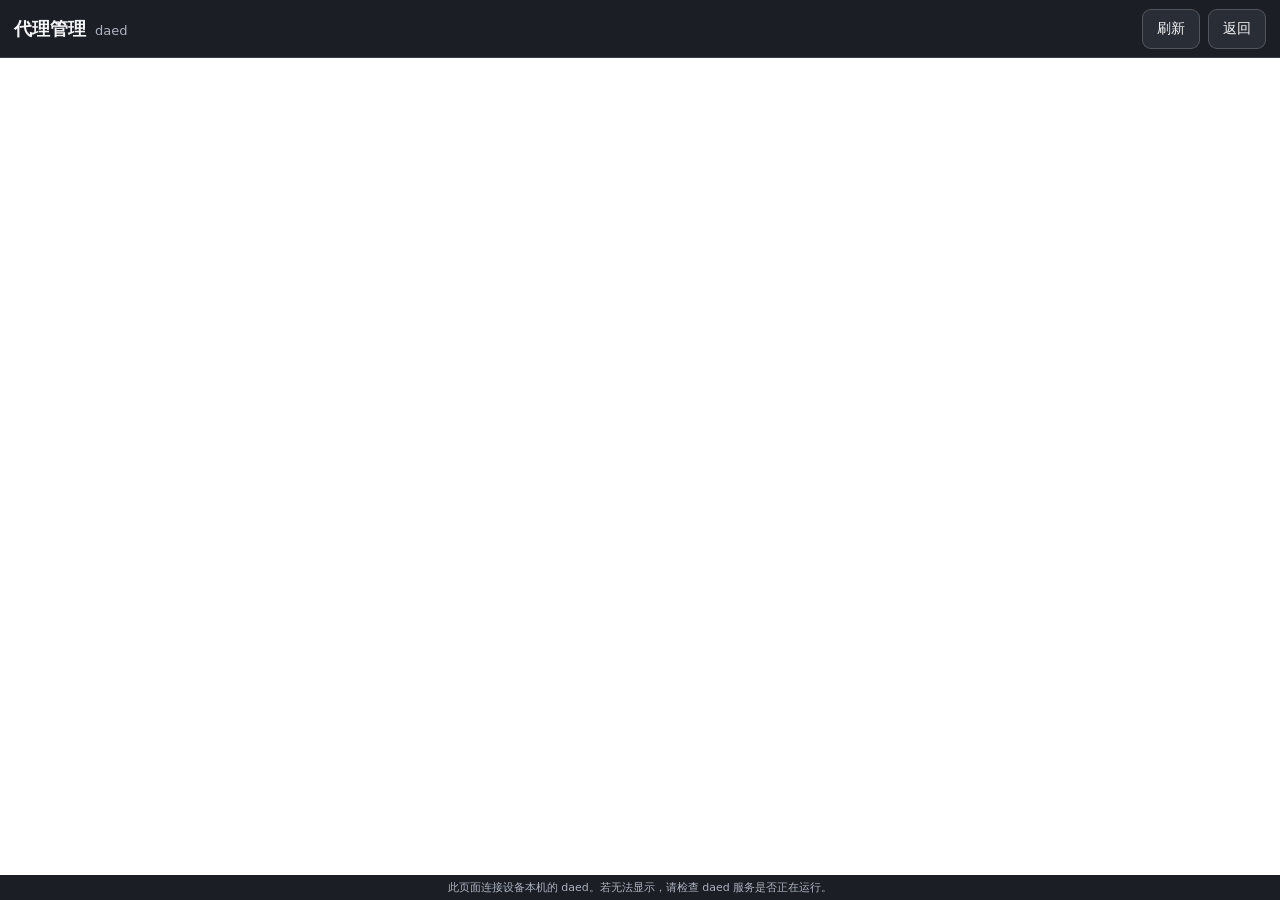
==== openwrt/infoscreen-plugins/daed/index.html @ 24d39c0e "feat: add daed info-screen launcher" ====
<!doctype html>
<html lang="zh-CN">
<head>
  <meta charset="utf-8">
  <meta name="viewport" content="width=device-width,initial-scale=1,maximum-scale=1,user-scalable=no">
  <meta name="color-scheme" content="light dark">
  <title>代理管理</title>
  <link rel="stylesheet" href="daed.css">
  <script src="/sdk/e5.js"></script>
  <script defer src="daed.js"></script>
</head>
<body>
  <header class="toolbar">
    <div class="heading">
      <strong>代理管理</strong>
      <span>daed</span>
    </div>
    <div class="actions">
      <button id="refresh" type="button" aria-label="刷新管理界面">刷新</button>
      <button id="exit" type="button">返回</button>
    </div>
  </header>
  <main>
    <iframe id="console" title="daed 管理界面" referrerpolicy="no-referrer"></iframe>
    <p class="hint">此页面连接设备本机的 daed。若无法显示，请检查 daed 服务是否正在运行。</p>
  </main>
</body>
</html>
---- openwrt/infoscreen-plugins/daed/daed.css ----
:root {
  color-scheme: light dark;
  font-family: system-ui, "Noto Sans CJK SC", sans-serif;
  background: #111318;
  color: #f4f5f7;
}

* { box-sizing: border-box; }

html, body { width: 100%; height: 100%; margin: 0; overflow: hidden; }

body { display: flex; flex-direction: column; }

.toolbar {
  min-height: 58px;
  display: flex;
  align-items: center;
  justify-content: space-between;
  gap: 12px;
  padding: 8px 14px;
  border-bottom: 1px solid #ffffff24;
  background: #1b1e25;
}

.heading { display: flex; align-items: baseline; gap: 9px; min-width: 0; }
.heading strong { font-size: 18px; }
.heading span { color: #aeb3bf; font-size: 13px; }
.actions { display: flex; gap: 8px; }

button {
  min-width: 58px;
  min-height: 40px;
  padding: 6px 12px;
  border: 1px solid #ffffff30;
  border-radius: 9px;
  background: #292d36;
  color: inherit;
  font: inherit;
  font-size: 14px;
}

button:active { background: #3a4050; }

main { display: flex; flex: 1; flex-direction: column; min-height: 0; }

#console { flex: 1; width: 100%; min-height: 0; border: 0; background: #fff; }

.hint {
  flex: none;
  margin: 0;
  padding: 5px 10px calc(5px + env(safe-area-inset-bottom));
  color: #aeb3bf;
  background: #1b1e25;
  text-align: center;
  font-size: 11px;
}

@media (max-height: 360px) {
  .toolbar { min-height: 46px; padding-block: 3px; }
  .heading strong { font-size: 16px; }
  button { min-height: 36px; }
  .hint { display: none; }
}
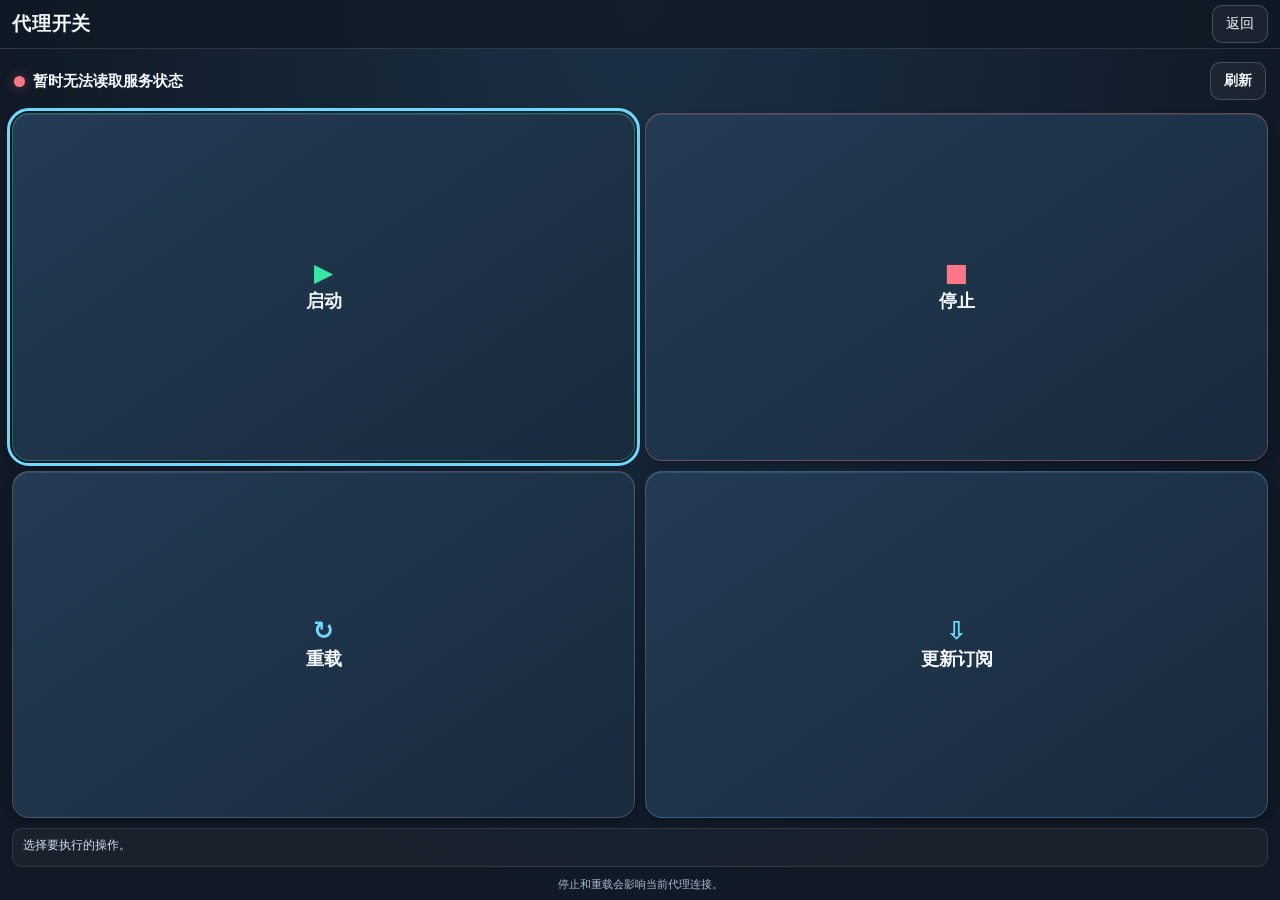
==== commit 3633728a: "feat: add E5 screen controls and update Rust daed" ====
--- a/openwrt/infoscreen-plugins/daed/index.html
+++ b/openwrt/infoscreen-plugins/daed/index.html
@@ -3,26 +3,31 @@
 <head>
   <meta charset="utf-8">
   <meta name="viewport" content="width=device-width,initial-scale=1,maximum-scale=1,user-scalable=no">
-  <meta name="color-scheme" content="light dark">
-  <title>代理管理</title>
+  <meta name="color-scheme" content="dark">
+  <title>代理开关</title>
   <link rel="stylesheet" href="daed.css">
   <script src="/sdk/e5.js"></script>
   <script defer src="daed.js"></script>
 </head>
 <body>
-  <header class="toolbar">
-    <div class="heading">
-      <strong>代理管理</strong>
-      <span>daed</span>
-    </div>
-    <div class="actions">
-      <button id="refresh" type="button" aria-label="刷新管理界面">刷新</button>
-      <button id="exit" type="button">返回</button>
-    </div>
+  <header>
+    <div class="title">代理开关</div>
+    <button class="back" id="exit" type="button">返回</button>
   </header>
   <main>
-    <iframe id="console" title="daed 管理界面" referrerpolicy="no-referrer"></iframe>
-    <p class="hint">此页面连接设备本机的 daed。若无法显示，请检查 daed 服务是否正在运行。</p>
+    <section class="status" aria-live="polite">
+      <span class="dot" id="status-dot"></span>
+      <span id="status-text">正在读取状态…</span>
+      <button class="refresh" id="refresh" type="button" aria-label="刷新状态">刷新</button>
+    </section>
+    <section class="controls" aria-label="代理控制">
+      <button class="control start" data-action="start" type="button"><span class="symbol">▶</span><span>启动</span></button>
+      <button class="control stop" data-action="stop" type="button"><span class="symbol">■</span><span>停止</span></button>
+      <button class="control reload" data-action="reload" type="button"><span class="symbol">↻</span><span>重载</span></button>
+      <button class="control subscriptions" data-action="subscriptions" type="button"><span class="symbol">⇩</span><span>更新订阅</span></button>
+    </section>
+    <p id="message" class="message" aria-live="assertive">选择要执行的操作。</p>
+    <p class="hint">停止和重载会影响当前代理连接。</p>
   </main>
 </body>
 </html>
--- a/openwrt/infoscreen-plugins/daed/daed.css
+++ b/openwrt/infoscreen-plugins/daed/daed.css
@@ -1,63 +1,125 @@
 :root {
-  color-scheme: light dark;
+  color-scheme: dark;
   font-family: system-ui, "Noto Sans CJK SC", sans-serif;
-  background: #111318;
-  color: #f4f5f7;
+  background: #101925;
+  color: #f4f8ff;
 }
 
 * { box-sizing: border-box; }
 
 html, body { width: 100%; height: 100%; margin: 0; overflow: hidden; }
 
-body { display: flex; flex-direction: column; }
+body { display: flex; flex-direction: column; background: radial-gradient(ellipse at top, #1b3045, #101925 72%); }
 
-.toolbar {
-  min-height: 58px;
+header {
+  flex: none;
+  min-height: 48px;
   display: flex;
   align-items: center;
   justify-content: space-between;
-  gap: 12px;
-  padding: 8px 14px;
-  border-bottom: 1px solid #ffffff24;
-  background: #1b1e25;
+  gap: 8px;
+  padding: 5px 12px;
+  border-bottom: 1px solid #ffffff20;
+  background: #101925cc;
 }
 
-.heading { display: flex; align-items: baseline; gap: 9px; min-width: 0; }
-.heading strong { font-size: 18px; }
-.heading span { color: #aeb3bf; font-size: 13px; }
-.actions { display: flex; gap: 8px; }
+.title { font-size: 19px; font-weight: 750; letter-spacing: .04em; }
 
 button {
-  min-width: 58px;
-  min-height: 40px;
-  padding: 6px 12px;
-  border: 1px solid #ffffff30;
-  border-radius: 9px;
-  background: #292d36;
   color: inherit;
   font: inherit;
+  cursor: pointer;
+  touch-action: manipulation;
+}
+
+.back, .refresh {
+  min-width: 56px;
+  min-height: 38px;
+  padding: 4px 9px;
+  border: 1px solid #ffffff30;
+  border-radius: 10px;
+  background: #ffffff0c;
   font-size: 14px;
 }
 
-button:active { background: #3a4050; }
+main { display: flex; flex: 1; flex-direction: column; min-height: 0; padding: 10px 12px 8px; gap: 10px; }
 
-main { display: flex; flex: 1; flex-direction: column; min-height: 0; }
-
-#console { flex: 1; width: 100%; min-height: 0; border: 0; background: #fff; }
-
-.hint {
+.status {
   flex: none;
-  margin: 0;
-  padding: 5px 10px calc(5px + env(safe-area-inset-bottom));
-  color: #aeb3bf;
-  background: #1b1e25;
-  text-align: center;
-  font-size: 11px;
+  min-height: 44px;
+  display: flex;
+  align-items: center;
+  gap: 8px;
+  padding: 3px 2px;
+  font-size: 15px;
+  font-weight: 650;
 }
 
-@media (max-height: 360px) {
-  .toolbar { min-height: 46px; padding-block: 3px; }
-  .heading strong { font-size: 16px; }
-  button { min-height: 36px; }
-  .hint { display: none; }
+.dot { width: 11px; height: 11px; flex: none; border-radius: 50%; background: #8794a5; box-shadow: 0 0 10px #8794a566; }
+.dot.on { background: #39e7a4; box-shadow: 0 0 12px #39e7a488; }
+.dot.off { background: #ff7786; box-shadow: 0 0 12px #ff778666; }
+.refresh { margin-left: auto; }
+
+.controls {
+  flex: 1;
+  min-height: 0;
+  display: grid;
+  grid-template-columns: repeat(2, minmax(0, 1fr));
+  grid-template-rows: repeat(2, minmax(74px, 1fr));
+  gap: 10px;
 }
+
+.control {
+  min-width: 0;
+  display: flex;
+  flex-direction: column;
+  justify-content: center;
+  align-items: center;
+  gap: 4px;
+  padding: 7px 4px;
+  border: 1px solid #ffffff2b;
+  border-radius: 17px;
+  background: linear-gradient(145deg, #243b54, #192a3c);
+  box-shadow: 0 4px 10px #0004, inset 0 1px #ffffff18;
+  font-size: 18px;
+  font-weight: 750;
+}
+
+.control:active { transform: translateY(1px); filter: brightness(1.2); }
+.control:focus-visible, .back:focus-visible, .refresh:focus-visible { outline: 3px solid #70d8ff; outline-offset: 2px; }
+.control:disabled { opacity: .55; cursor: default; }
+.start { border-color: #39e7a455; }
+.stop { border-color: #ff778655; }
+.subscriptions { border-color: #4db7ff55; }
+.symbol { font-size: 25px; line-height: 1; color: #70d8ff; }
+.start .symbol { color: #39e7a4; }
+.stop .symbol { color: #ff7786; }
+
+.message {
+  flex: none;
+  min-height: 39px;
+  max-height: 58px;
+  overflow: hidden;
+  margin: 0;
+  padding: 8px 10px;
+  border: 1px solid #ffffff1b;
+  border-radius: 10px;
+  background: #ffffff09;
+  color: #d5e1ed;
+  font-size: 12px;
+  line-height: 1.45;
+}
+
+.message.error { border-color: #ff778655; color: #ffb4ba; }
+.message.success { border-color: #39e7a455; color: #96f4cb; }
+.hint { flex: none; margin: 0; color: #a8bbce; text-align: center; font-size: 11px; }
+
+@media (max-height: 390px) {
+  header { min-height: 42px; }
+  main { padding-top: 5px; gap: 5px; }
+  .status { min-height: 36px; }
+  .controls { grid-template-rows: repeat(2, minmax(58px, 1fr)); gap: 6px; }
+  .control { border-radius: 13px; font-size: 16px; }
+  .symbol { font-size: 20px; }
+  .message { min-height: 32px; padding-block: 5px; }
+}
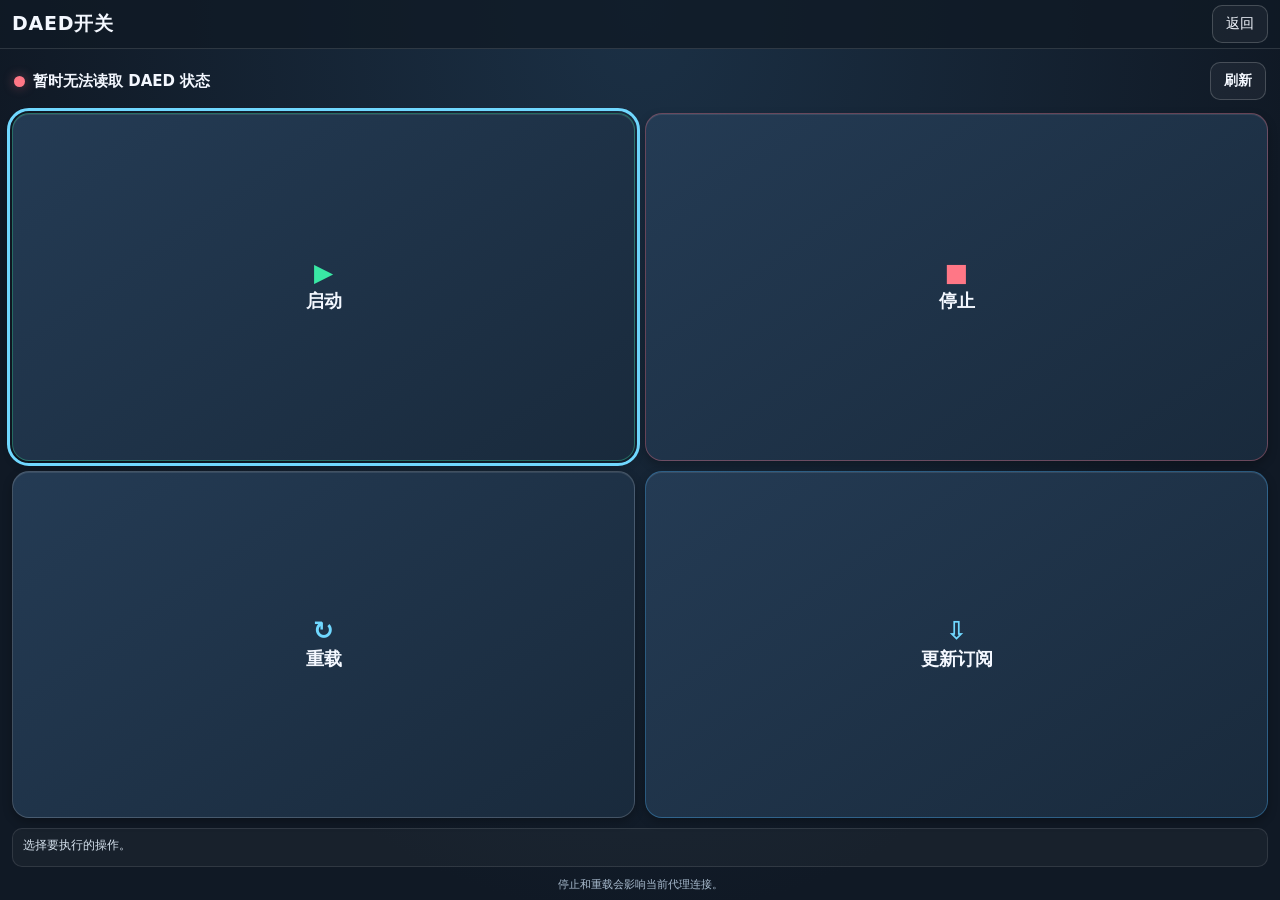
==== commit 4cc28875: "feat(e5): add QR login to DAED screen controls" ====
--- a/openwrt/infoscreen-plugins/daed/index.html
+++ b/openwrt/infoscreen-plugins/daed/index.html
@@ -4,30 +4,35 @@
   <meta charset="utf-8">
   <meta name="viewport" content="width=device-width,initial-scale=1,maximum-scale=1,user-scalable=no">
   <meta name="color-scheme" content="dark">
-  <title>代理开关</title>
+  <title>DAED开关</title>
   <link rel="stylesheet" href="daed.css">
   <script src="/sdk/e5.js"></script>
   <script defer src="daed.js"></script>
 </head>
 <body>
-  <header>
-    <div class="title">代理开关</div>
-    <button class="back" id="exit" type="button">返回</button>
-  </header>
+  <header><div class="title">DAED开关</div><button class="back" id="exit" type="button">返回</button></header>
   <main>
-    <section class="status" aria-live="polite">
-      <span class="dot" id="status-dot"></span>
-      <span id="status-text">正在读取状态…</span>
-      <button class="refresh" id="refresh" type="button" aria-label="刷新状态">刷新</button>
+    <section id="controls-view">
+      <section class="status" aria-live="polite"><span class="dot" id="status-dot"></span><span id="status-text">正在读取状态…</span><button class="refresh" id="refresh" type="button">刷新</button></section>
+      <section class="controls" aria-label="DAED控制">
+        <button class="control start" data-action="start" type="button"><span class="symbol">▶</span><span>启动</span></button>
+        <button class="control stop" data-action="stop" type="button"><span class="symbol">■</span><span>停止</span></button>
+        <button class="control reload" data-action="reload" type="button"><span class="symbol">↻</span><span>重载</span></button>
+        <button class="control subscriptions" data-action="subscriptions" type="button"><span class="symbol">⇩</span><span>更新订阅</span></button>
+      </section>
+      <p id="message" class="message" aria-live="assertive">选择要执行的操作。</p>
+      <p class="hint">停止和重载会影响当前代理连接。</p>
     </section>
-    <section class="controls" aria-label="代理控制">
-      <button class="control start" data-action="start" type="button"><span class="symbol">▶</span><span>启动</span></button>
-      <button class="control stop" data-action="stop" type="button"><span class="symbol">■</span><span>停止</span></button>
-      <button class="control reload" data-action="reload" type="button"><span class="symbol">↻</span><span>重载</span></button>
-      <button class="control subscriptions" data-action="subscriptions" type="button"><span class="symbol">⇩</span><span>更新订阅</span></button>
+    <section id="subscriptions-view" class="sub-view" hidden aria-label="选择订阅">
+      <div class="view-heading"><strong>选择要更新的订阅</strong><button class="small-button" id="logout" type="button">退出登录</button></div>
+      <div id="pairing" class="pairing" hidden>
+        <p>手机连接 E5 Wi-Fi 后扫码登录 daed</p><div id="qr-code" class="qr-code" aria-label="登录二维码"></div>
+        <p id="pair-message" class="message">二维码有效期 5 分钟</p><button class="small-button" id="new-qr" type="button">刷新二维码</button>
+      </div>
+      <div id="subscription-list" class="subscription-list" data-nav-grid></div>
+      <p id="subscription-message" class="message" aria-live="assertive">选择一个订阅开始更新。</p>
+      <button class="small-button" data-close-view type="button">返回</button>
     </section>
-    <p id="message" class="message" aria-live="assertive">选择要执行的操作。</p>
-    <p class="hint">停止和重载会影响当前代理连接。</p>
   </main>
 </body>
 </html>
--- a/openwrt/infoscreen-plugins/daed/daed.css
+++ b/openwrt/infoscreen-plugins/daed/daed.css
@@ -43,6 +43,25 @@
 }
 
 main { display: flex; flex: 1; flex-direction: column; min-height: 0; padding: 10px 12px 8px; gap: 10px; }
+
+[hidden] { display: none !important; }
+
+#controls-view { display: flex; flex: 1; flex-direction: column; min-height: 0; gap: 10px; }
+
+.sub-view { display: flex; flex: 1; flex-direction: column; min-height: 0; gap: 7px; overflow: hidden; }
+.view-heading { display: flex; flex: none; align-items: center; justify-content: space-between; gap: 8px; font-size: 17px; }
+.small-button { min-height: 34px; padding: 4px 8px; border: 1px solid #ffffff30; border-radius: 8px; background: #ffffff0c; color: inherit; font-size: 13px; font-weight: 650; }
+.small-button.primary { border-color: #39e7a488; background: #39e7a422; color: #96f4cb; }
+.small-button:focus-visible, .subscription-item:focus-visible { outline: 2px solid #70d8ff; outline-offset: 1px; }
+.pairing { display: flex; flex: 1; min-height: 0; flex-direction: column; align-items: center; justify-content: center; gap: 5px; }
+.pairing p { flex: none; margin: 0; text-align: center; font-size: 12px; }
+.qr-code { display: grid; place-items: center; width: min(42vw, 180px); height: min(42vw, 180px); padding: 6px; border-radius: 8px; background: white; }
+.qr-code svg { display: block; width: 100%; height: 100%; }
+.pairing .message { width: 100%; min-height: 30px; max-height: 42px; padding: 5px 7px; }
+.subscription-list { display: flex; flex: 1; flex-direction: column; gap: 6px; min-height: 0; overflow-y: auto; }
+.subscription-item { display: flex; flex: none; justify-content: space-between; align-items: center; gap: 8px; min-height: 42px; padding: 6px 9px; border: 1px solid #ffffff26; border-radius: 9px; background: #ffffff0c; color: inherit; text-align: left; font-size: 14px; }
+.subscription-item small { color: #b6c8d9; white-space: nowrap; }
+.sub-view .message { max-height: 44px; min-height: 34px; }
 
 .status {
   flex: none;
@@ -122,4 +141,8 @@
   .control { border-radius: 13px; font-size: 16px; }
   .symbol { font-size: 20px; }
   .message { min-height: 32px; padding-block: 5px; }
+  .sub-view { gap: 4px; }
+  .small-button { min-height: 29px; padding: 3px 5px; font-size: 11px; }
+  .subscription-item { min-height: 35px; font-size: 12px; }
+  .qr-code { width: min(36vw, 135px); height: min(36vw, 135px); }
 }
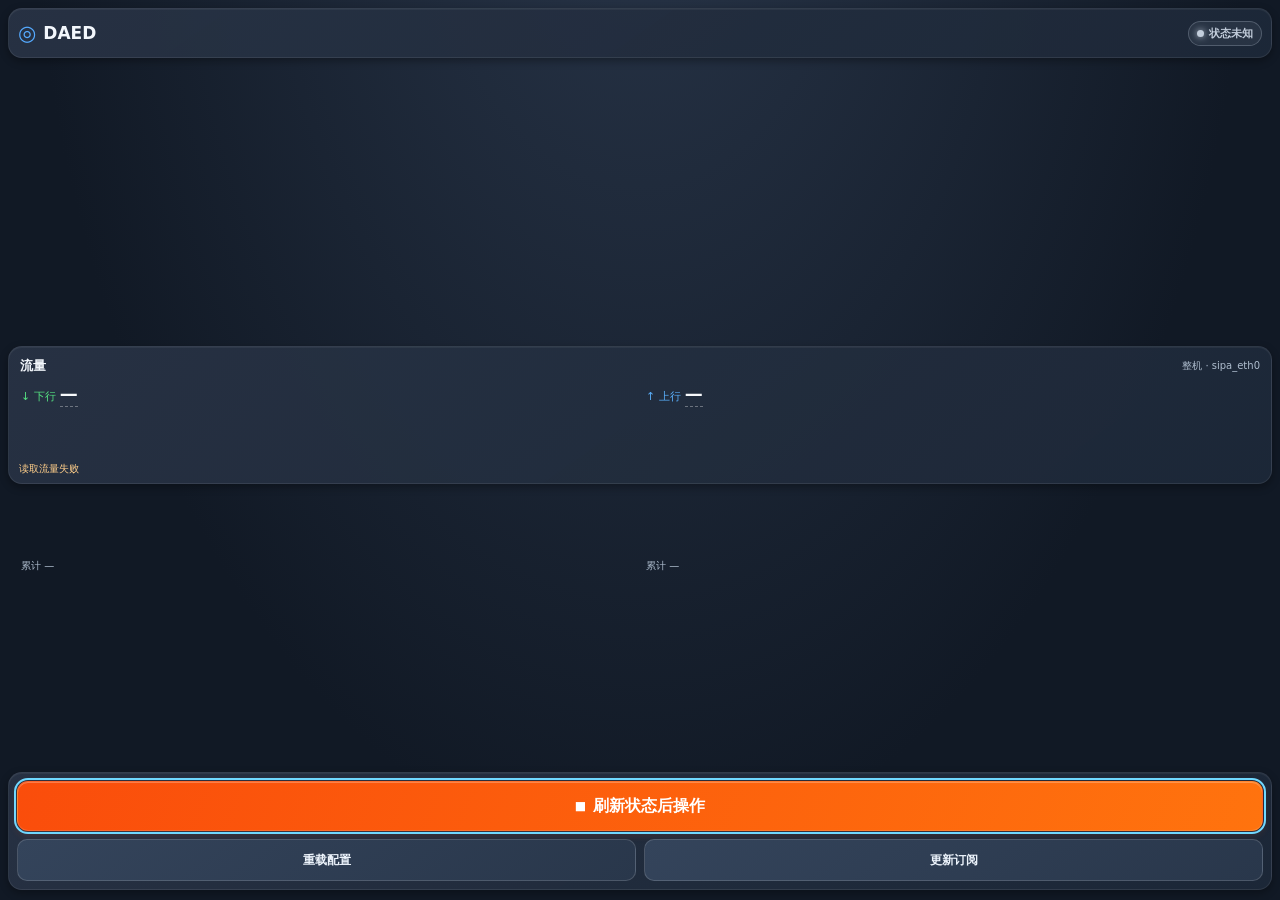
==== commit 695ea2a9: "feat: polish E5 DAED screen traffic controls" ====
--- a/openwrt/infoscreen-plugins/daed/index.html
+++ b/openwrt/infoscreen-plugins/daed/index.html
@@ -4,29 +4,47 @@
   <meta charset="utf-8">
   <meta name="viewport" content="width=device-width,initial-scale=1,maximum-scale=1,user-scalable=no">
   <meta name="color-scheme" content="dark">
-  <title>DAED开关</title>
+  <title>DAED 代理</title>
   <link rel="stylesheet" href="daed.css">
   <script src="/sdk/e5.js"></script>
   <script defer src="daed.js"></script>
 </head>
 <body>
-  <header><div class="title">DAED开关</div><button class="back" id="exit" type="button">返回</button></header>
   <main>
     <section id="controls-view">
-      <section class="status" aria-live="polite"><span class="dot" id="status-dot"></span><span id="status-text">正在读取状态…</span><button class="refresh" id="refresh" type="button">刷新</button></section>
-      <section class="controls" aria-label="DAED控制">
-        <button class="control start" data-action="start" type="button"><span class="symbol">▶</span><span>启动</span></button>
-        <button class="control stop" data-action="stop" type="button"><span class="symbol">■</span><span>停止</span></button>
-        <button class="control reload" data-action="reload" type="button"><span class="symbol">↻</span><span>重载</span></button>
-        <button class="control subscriptions" data-action="subscriptions" type="button"><span class="symbol">⇩</span><span>更新订阅</span></button>
+      <section class="status-card" aria-live="polite">
+        <div class="service-name"><span class="globe">◎</span><strong>DAED</strong></div>
+        <span class="status-pill"><span class="dot" id="status-dot"></span><span id="status-text">正在读取…</span></span>
       </section>
-      <p id="message" class="message" aria-live="assertive">选择要执行的操作。</p>
-      <p class="hint">停止和重载会影响当前代理连接。</p>
+      <section class="traffic-card" aria-label="实时流量">
+        <div class="traffic-heading"><strong>流量</strong><span id="interface-name">整机 · sipa_eth0</span></div>
+        <div class="traffic-grid">
+          <article class="traffic-metric download">
+            <div class="metric-title"><span>↓ 下行</span><button class="rate-value" id="download-rate" data-rate-toggle type="button" aria-label="点按切换上下行速率单位">—</button></div>
+            <svg class="sparkline" viewBox="0 0 100 24" preserveAspectRatio="none" aria-label="下行速度曲线"><polyline id="download-line" points=""></polyline></svg>
+            <small>累计 <span id="download-total">—</span></small>
+          </article>
+          <article class="traffic-metric upload">
+            <div class="metric-title"><span>↑ 上行</span><button class="rate-value" id="upload-rate" data-rate-toggle type="button" aria-label="点按切换上下行速率单位">—</button></div>
+            <svg class="sparkline" viewBox="0 0 100 24" preserveAspectRatio="none" aria-label="上行速度曲线"><polyline id="upload-line" points=""></polyline></svg>
+            <small>累计 <span id="upload-total">—</span></small>
+          </article>
+        </div>
+        <p id="traffic-note" class="traffic-note" hidden></p>
+      </section>
+      <section class="action-card" aria-label="DAED控制">
+        <button class="primary-action stop" id="toggle-daed" data-action="toggle" type="button"><span class="symbol">■</span><span id="toggle-label">停止代理</span></button>
+        <div class="secondary-actions">
+          <button class="secondary-action" data-action="reload" type="button">重载配置</button>
+          <button class="secondary-action" data-action="subscriptions" type="button">更新订阅</button>
+        </div>
+      </section>
+      <p id="message" class="message" aria-live="assertive" hidden>选择要执行的操作。</p>
     </section>
     <section id="subscriptions-view" class="sub-view" hidden aria-label="选择订阅">
       <div class="view-heading"><strong>选择要更新的订阅</strong><button class="small-button" id="logout" type="button">退出登录</button></div>
       <div id="pairing" class="pairing" hidden>
-        <p>手机连接 E5 Wi-Fi 后扫码登录 daed</p><div id="qr-code" class="qr-code" aria-label="登录二维码"></div>
+        <p>手机连接 E5 Wi-Fi 后扫码登录 DAED</p><div id="qr-code" class="qr-code" aria-label="登录二维码"></div>
         <p id="pair-message" class="message">二维码有效期 5 分钟</p><button class="small-button" id="new-qr" type="button">刷新二维码</button>
       </div>
       <div id="subscription-list" class="subscription-list" data-nav-grid></div>
--- a/openwrt/infoscreen-plugins/daed/daed.css
+++ b/openwrt/infoscreen-plugins/daed/daed.css
@@ -1,148 +1,100 @@
 :root {
   color-scheme: dark;
   font-family: system-ui, "Noto Sans CJK SC", sans-serif;
-  background: #101925;
-  color: #f4f8ff;
+  background: #101722;
+  color: #f3f7fc;
 }
 
 * { box-sizing: border-box; }
+html, body { width: 100%; height: 100%; margin: 0; overflow: hidden; }
+body { display: flex; flex-direction: column; background: radial-gradient(ellipse at 50% -25%, #29364a, #111925 68%); }
+button { color: inherit; font: inherit; cursor: pointer; touch-action: manipulation; }
+[hidden] { display: none !important; }
 
-html, body { width: 100%; height: 100%; margin: 0; overflow: hidden; }
+main { display: flex; flex: 1; flex-direction: column; min-height: 0; padding: 8px 8px 10px; }
+#controls-view { display: flex; flex: 1; flex-direction: column; justify-content: space-between; min-height: 0; gap: 9px; }
+.status-card, .traffic-card, .action-card {
+  flex: none;
+  border: 1px solid #ffffff14;
+  border-radius: 14px;
+  background: linear-gradient(145deg, #283345eF, #1d2838f2);
+  box-shadow: 0 3px 8px #0005, inset 0 1px #ffffff0c;
+}
+.status-card { min-height: 50px; display: flex; align-items: center; justify-content: space-between; padding: 6px 9px; }
+.service-name { display: flex; align-items: center; gap: 7px; font-size: 17px; }
+.globe { color: #55aaff; font-size: 21px; line-height: 1; }
+.status-pill { display: inline-flex; align-items: center; gap: 5px; margin-left: 3px; padding: 4px 8px; border: 1px solid #20da8755; border-radius: 20px; background: #0a9b5225; color: #63e9a2; font-size: 11px; font-weight: 700; white-space: nowrap; }
+.status-pill.off { border-color: #ff7a7255; background: #f0473b20; color: #ff9991; }
+.status-pill.unknown { border-color: #c3cedc44; background: #c3cedc12; color: #c3cedc; }
+.dot { width: 7px; height: 7px; border-radius: 50%; background: currentColor; box-shadow: 0 0 7px currentColor; }
 
-body { display: flex; flex-direction: column; background: radial-gradient(ellipse at top, #1b3045, #101925 72%); }
+.traffic-card { flex: 0 1 138px; max-height: 138px; min-height: 0; display: flex; flex-direction: column; padding: 10px 10px 8px; }
+.traffic-heading { display: flex; flex: none; align-items: center; justify-content: space-between; margin: 0 1px 8px; font-size: 13px; }
+.traffic-heading span { color: #aebdce; font-size: 10px; }
+.traffic-grid { display: grid; flex: 1; min-height: 0; grid-template-columns: 1fr 1fr; gap: 8px; }
+.traffic-metric { display: flex; min-width: 0; flex-direction: column; justify-content: space-between; padding: 1px 2px; }
+.metric-title { display: flex; align-items: baseline; gap: 4px; white-space: nowrap; font-size: 11px; color: #b8c5d4; }
+.rate-value { appearance: none; padding: 0 0 1px; border: 0; border-bottom: 1px dashed #ffffff55; background: transparent; color: #f7f9fc; font: inherit; font-size: 18px; font-weight: 800; line-height: 1.15; white-space: nowrap; touch-action: manipulation; }
+.rate-value:active { color: #70d8ff; border-bottom-color: currentColor; }
+.rate-value:focus-visible { outline: 1px solid #70d8ff; outline-offset: 2px; border-radius: 2px; }
+.download .metric-title span { color: #55e181; }
+.upload .metric-title span { color: #59aef9; }
+.sparkline { display: block; flex: 1; min-height: 32px; width: 100%; height: auto; margin: 3px 0 2px; overflow: visible; }
+.sparkline polyline { fill: none; stroke: #55e181; stroke-width: 2; vector-effect: non-scaling-stroke; stroke-linecap: round; stroke-linejoin: round; }
+.upload .sparkline polyline { stroke: #59aef9; }
+.traffic-metric small { display: block; flex: none; overflow: hidden; color: #aebdce; font-size: 10px; text-overflow: ellipsis; white-space: nowrap; }
+.traffic-note { margin: 5px 0 0; color: #ffce8a; font-size: 10px; line-height: 1.3; }
 
-header {
-  flex: none;
-  min-height: 48px;
+.action-card { flex: none; padding: 8px; }
+.primary-action {
+  width: 100%;
+  min-height: 50px;
   display: flex;
   align-items: center;
-  justify-content: space-between;
-  gap: 8px;
-  padding: 5px 12px;
-  border-bottom: 1px solid #ffffff20;
-  background: #101925cc;
+  justify-content: center;
+  gap: 7px;
+  border: 1px solid #ffffff20;
+  border-radius: 11px;
+  background: linear-gradient(110deg, #fa4d0b, #ff730e);
+  box-shadow: 0 3px 8px #d94b1838, inset 0 1px #ffffff40;
+  color: white;
+  font-size: 16px;
+  font-weight: 800;
 }
-
-.title { font-size: 19px; font-weight: 750; letter-spacing: .04em; }
-
-button {
-  color: inherit;
-  font: inherit;
-  cursor: pointer;
-  touch-action: manipulation;
-}
-
-.back, .refresh {
-  min-width: 56px;
-  min-height: 38px;
-  padding: 4px 9px;
-  border: 1px solid #ffffff30;
-  border-radius: 10px;
-  background: #ffffff0c;
-  font-size: 14px;
-}
-
-main { display: flex; flex: 1; flex-direction: column; min-height: 0; padding: 10px 12px 8px; gap: 10px; }
-
-[hidden] { display: none !important; }
-
-#controls-view { display: flex; flex: 1; flex-direction: column; min-height: 0; gap: 10px; }
+.primary-action.start { background: linear-gradient(110deg, #099b62, #18bb7c); box-shadow: 0 3px 8px #0c9b6238, inset 0 1px #ffffff40; }
+.primary-action:active, .secondary-action:active { filter: brightness(1.16); transform: translateY(1px); }
+.primary-action:disabled, .secondary-action:disabled { opacity: .58; cursor: default; }
+.symbol { font-size: 12px; }
+.secondary-actions { display: grid; grid-template-columns: 1fr 1fr; gap: 8px; margin-top: 8px; }
+.secondary-action { min-width: 0; min-height: 42px; padding: 4px; border: 1px solid #ffffff28; border-radius: 10px; background: linear-gradient(145deg, #34445b, #29374b); color: #edf4fc; font-size: 12px; font-weight: 700; }
+.message { flex: none; margin: 0; padding: 4px 7px; border: 1px solid #ffffff18; border-radius: 8px; background: #ffffff0b; color: #d5e1ed; font-size: 10px; line-height: 1.3; }
+.message.error { border-color: #ff778655; color: #ffb4ba; }
+.message.success { border-color: #39e7a455; color: #96f4cb; }
 
 .sub-view { display: flex; flex: 1; flex-direction: column; min-height: 0; gap: 7px; overflow: hidden; }
-.view-heading { display: flex; flex: none; align-items: center; justify-content: space-between; gap: 8px; font-size: 17px; }
-.small-button { min-height: 34px; padding: 4px 8px; border: 1px solid #ffffff30; border-radius: 8px; background: #ffffff0c; color: inherit; font-size: 13px; font-weight: 650; }
+.view-heading { display: flex; flex: none; align-items: center; justify-content: space-between; gap: 8px; font-size: 15px; }
+.small-button { min-height: 32px; padding: 4px 8px; border: 1px solid #ffffff30; border-radius: 8px; background: #ffffff0c; color: inherit; font-size: 12px; font-weight: 650; }
 .small-button.primary { border-color: #39e7a488; background: #39e7a422; color: #96f4cb; }
 .small-button:focus-visible, .subscription-item:focus-visible { outline: 2px solid #70d8ff; outline-offset: 1px; }
 .pairing { display: flex; flex: 1; min-height: 0; flex-direction: column; align-items: center; justify-content: center; gap: 5px; }
-.pairing p { flex: none; margin: 0; text-align: center; font-size: 12px; }
-.qr-code { display: grid; place-items: center; width: min(42vw, 180px); height: min(42vw, 180px); padding: 6px; border-radius: 8px; background: white; }
+.pairing p { flex: none; margin: 0; text-align: center; font-size: 11px; }
+.qr-code { display: grid; place-items: center; width: min(39vw, 165px); height: min(39vw, 165px); padding: 5px; border-radius: 8px; background: white; }
 .qr-code svg { display: block; width: 100%; height: 100%; }
-.pairing .message { width: 100%; min-height: 30px; max-height: 42px; padding: 5px 7px; }
+.pairing .message { width: 100%; min-height: 28px; max-height: 40px; padding: 4px 6px; }
 .subscription-list { display: flex; flex: 1; flex-direction: column; gap: 6px; min-height: 0; overflow-y: auto; }
-.subscription-item { display: flex; flex: none; justify-content: space-between; align-items: center; gap: 8px; min-height: 42px; padding: 6px 9px; border: 1px solid #ffffff26; border-radius: 9px; background: #ffffff0c; color: inherit; text-align: left; font-size: 14px; }
+.subscription-item { display: flex; flex: none; justify-content: space-between; align-items: center; gap: 8px; min-height: 38px; padding: 5px 8px; border: 1px solid #ffffff26; border-radius: 9px; background: #ffffff0c; color: inherit; text-align: left; font-size: 12px; }
 .subscription-item small { color: #b6c8d9; white-space: nowrap; }
-.sub-view .message { max-height: 44px; min-height: 34px; }
+.sub-view .message { max-height: 42px; min-height: 30px; }
 
-.status {
-  flex: none;
-  min-height: 44px;
-  display: flex;
-  align-items: center;
-  gap: 8px;
-  padding: 3px 2px;
-  font-size: 15px;
-  font-weight: 650;
+button:focus-visible { outline: 2px solid #70d8ff; outline-offset: 1px; }
+@media (max-height: 300px) {
+  main { padding: 4px 6px; }
+  #controls-view { gap: 5px; }
+  .status-card { min-height: 38px; padding-block: 3px; }
+  .traffic-card { padding: 5px 7px; }
+  .traffic-heading { margin-bottom: 3px; }
+  .sparkline { min-height: 22px; }
+  .action-card { padding: 5px; }
+  .primary-action { min-height: 38px; }
+  .secondary-action { min-height: 32px; }
 }
-
-.dot { width: 11px; height: 11px; flex: none; border-radius: 50%; background: #8794a5; box-shadow: 0 0 10px #8794a566; }
-.dot.on { background: #39e7a4; box-shadow: 0 0 12px #39e7a488; }
-.dot.off { background: #ff7786; box-shadow: 0 0 12px #ff778666; }
-.refresh { margin-left: auto; }
-
-.controls {
-  flex: 1;
-  min-height: 0;
-  display: grid;
-  grid-template-columns: repeat(2, minmax(0, 1fr));
-  grid-template-rows: repeat(2, minmax(74px, 1fr));
-  gap: 10px;
-}
-
-.control {
-  min-width: 0;
-  display: flex;
-  flex-direction: column;
-  justify-content: center;
-  align-items: center;
-  gap: 4px;
-  padding: 7px 4px;
-  border: 1px solid #ffffff2b;
-  border-radius: 17px;
-  background: linear-gradient(145deg, #243b54, #192a3c);
-  box-shadow: 0 4px 10px #0004, inset 0 1px #ffffff18;
-  font-size: 18px;
-  font-weight: 750;
-}
-
-.control:active { transform: translateY(1px); filter: brightness(1.2); }
-.control:focus-visible, .back:focus-visible, .refresh:focus-visible { outline: 3px solid #70d8ff; outline-offset: 2px; }
-.control:disabled { opacity: .55; cursor: default; }
-.start { border-color: #39e7a455; }
-.stop { border-color: #ff778655; }
-.subscriptions { border-color: #4db7ff55; }
-.symbol { font-size: 25px; line-height: 1; color: #70d8ff; }
-.start .symbol { color: #39e7a4; }
-.stop .symbol { color: #ff7786; }
-
-.message {
-  flex: none;
-  min-height: 39px;
-  max-height: 58px;
-  overflow: hidden;
-  margin: 0;
-  padding: 8px 10px;
-  border: 1px solid #ffffff1b;
-  border-radius: 10px;
-  background: #ffffff09;
-  color: #d5e1ed;
-  font-size: 12px;
-  line-height: 1.45;
-}
-
-.message.error { border-color: #ff778655; color: #ffb4ba; }
-.message.success { border-color: #39e7a455; color: #96f4cb; }
-.hint { flex: none; margin: 0; color: #a8bbce; text-align: center; font-size: 11px; }
-
-@media (max-height: 390px) {
-  header { min-height: 42px; }
-  main { padding-top: 5px; gap: 5px; }
-  .status { min-height: 36px; }
-  .controls { grid-template-rows: repeat(2, minmax(58px, 1fr)); gap: 6px; }
-  .control { border-radius: 13px; font-size: 16px; }
-  .symbol { font-size: 20px; }
-  .message { min-height: 32px; padding-block: 5px; }
-  .sub-view { gap: 4px; }
-  .small-button { min-height: 29px; padding: 3px 5px; font-size: 11px; }
-  .subscription-item { min-height: 35px; font-size: 12px; }
-  .qr-code { width: min(36vw, 135px); height: min(36vw, 135px); }
-}
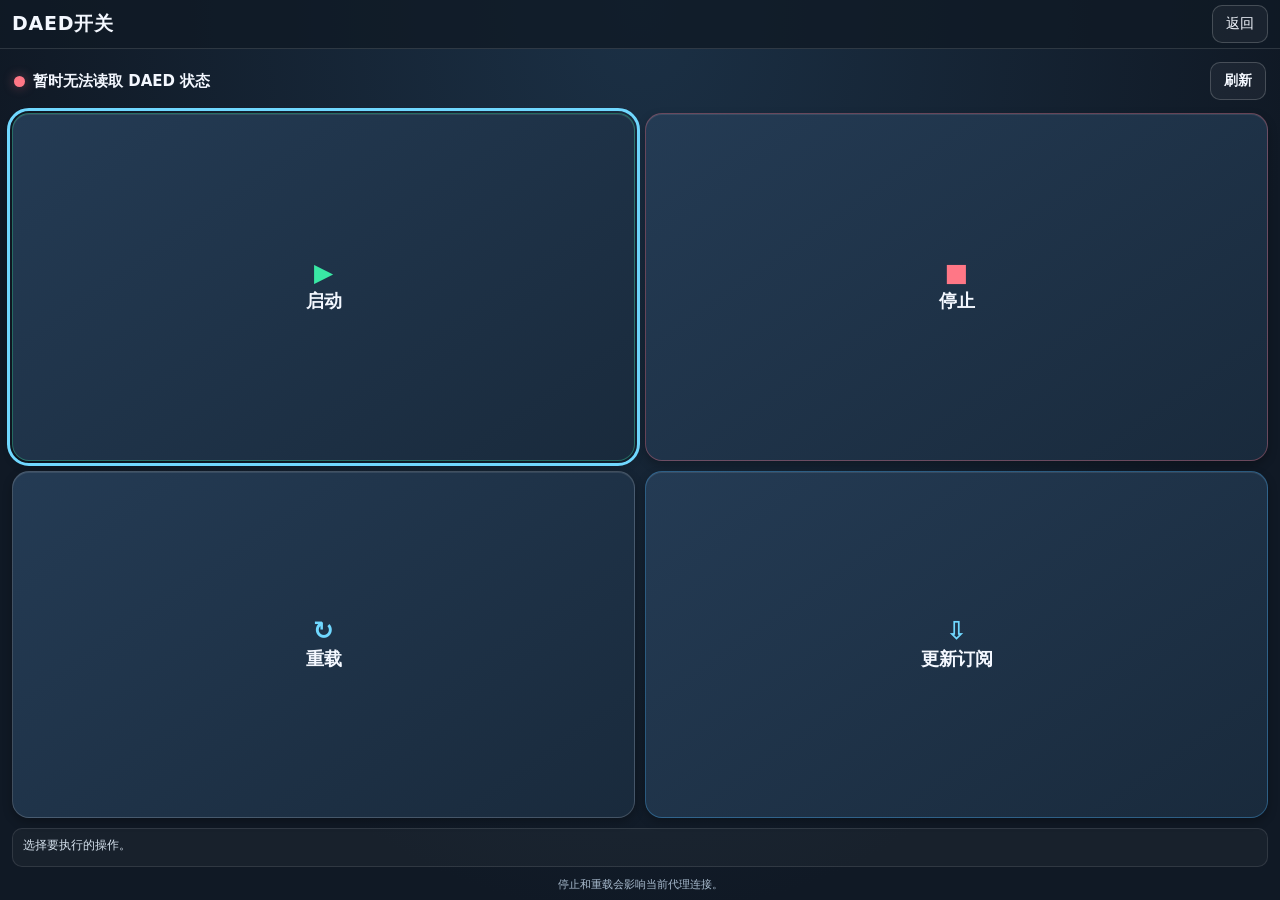
==== commit e8c16fcd: "fix(e5): 恢复被目录对齐误删的我方文件（32 个） 上一提交把 openwrt/ boot/ tools/ 整段对齐上游，连带删掉了我们自己的 openwrt/network-addons/*" ====
--- a/openwrt/infoscreen-plugins/daed/index.html
+++ b/openwrt/infoscreen-plugins/daed/index.html
@@ -4,47 +4,29 @@
   <meta charset="utf-8">
   <meta name="viewport" content="width=device-width,initial-scale=1,maximum-scale=1,user-scalable=no">
   <meta name="color-scheme" content="dark">
-  <title>DAED 代理</title>
+  <title>DAED开关</title>
   <link rel="stylesheet" href="daed.css">
   <script src="/sdk/e5.js"></script>
   <script defer src="daed.js"></script>
 </head>
 <body>
+  <header><div class="title">DAED开关</div><button class="back" id="exit" type="button">返回</button></header>
   <main>
     <section id="controls-view">
-      <section class="status-card" aria-live="polite">
-        <div class="service-name"><span class="globe">◎</span><strong>DAED</strong></div>
-        <span class="status-pill"><span class="dot" id="status-dot"></span><span id="status-text">正在读取…</span></span>
+      <section class="status" aria-live="polite"><span class="dot" id="status-dot"></span><span id="status-text">正在读取状态…</span><button class="refresh" id="refresh" type="button">刷新</button></section>
+      <section class="controls" aria-label="DAED控制">
+        <button class="control start" data-action="start" type="button"><span class="symbol">▶</span><span>启动</span></button>
+        <button class="control stop" data-action="stop" type="button"><span class="symbol">■</span><span>停止</span></button>
+        <button class="control reload" data-action="reload" type="button"><span class="symbol">↻</span><span>重载</span></button>
+        <button class="control subscriptions" data-action="subscriptions" type="button"><span class="symbol">⇩</span><span>更新订阅</span></button>
       </section>
-      <section class="traffic-card" aria-label="实时流量">
-        <div class="traffic-heading"><strong>流量</strong><span id="interface-name">整机 · sipa_eth0</span></div>
-        <div class="traffic-grid">
-          <article class="traffic-metric download">
-            <div class="metric-title"><span>↓ 下行</span><button class="rate-value" id="download-rate" data-rate-toggle type="button" aria-label="点按切换上下行速率单位">—</button></div>
-            <svg class="sparkline" viewBox="0 0 100 24" preserveAspectRatio="none" aria-label="下行速度曲线"><polyline id="download-line" points=""></polyline></svg>
-            <small>累计 <span id="download-total">—</span></small>
-          </article>
-          <article class="traffic-metric upload">
-            <div class="metric-title"><span>↑ 上行</span><button class="rate-value" id="upload-rate" data-rate-toggle type="button" aria-label="点按切换上下行速率单位">—</button></div>
-            <svg class="sparkline" viewBox="0 0 100 24" preserveAspectRatio="none" aria-label="上行速度曲线"><polyline id="upload-line" points=""></polyline></svg>
-            <small>累计 <span id="upload-total">—</span></small>
-          </article>
-        </div>
-        <p id="traffic-note" class="traffic-note" hidden></p>
-      </section>
-      <section class="action-card" aria-label="DAED控制">
-        <button class="primary-action stop" id="toggle-daed" data-action="toggle" type="button"><span class="symbol">■</span><span id="toggle-label">停止代理</span></button>
-        <div class="secondary-actions">
-          <button class="secondary-action" data-action="reload" type="button">重载配置</button>
-          <button class="secondary-action" data-action="subscriptions" type="button">更新订阅</button>
-        </div>
-      </section>
-      <p id="message" class="message" aria-live="assertive" hidden>选择要执行的操作。</p>
+      <p id="message" class="message" aria-live="assertive">选择要执行的操作。</p>
+      <p class="hint">停止和重载会影响当前代理连接。</p>
     </section>
     <section id="subscriptions-view" class="sub-view" hidden aria-label="选择订阅">
       <div class="view-heading"><strong>选择要更新的订阅</strong><button class="small-button" id="logout" type="button">退出登录</button></div>
       <div id="pairing" class="pairing" hidden>
-        <p>手机连接 E5 Wi-Fi 后扫码登录 DAED</p><div id="qr-code" class="qr-code" aria-label="登录二维码"></div>
+        <p>手机连接 E5 Wi-Fi 后扫码登录 daed</p><div id="qr-code" class="qr-code" aria-label="登录二维码"></div>
         <p id="pair-message" class="message">二维码有效期 5 分钟</p><button class="small-button" id="new-qr" type="button">刷新二维码</button>
       </div>
       <div id="subscription-list" class="subscription-list" data-nav-grid></div>
--- a/openwrt/infoscreen-plugins/daed/daed.css
+++ b/openwrt/infoscreen-plugins/daed/daed.css
@@ -1,100 +1,148 @@
 :root {
   color-scheme: dark;
   font-family: system-ui, "Noto Sans CJK SC", sans-serif;
-  background: #101722;
-  color: #f3f7fc;
+  background: #101925;
+  color: #f4f8ff;
 }
 
 * { box-sizing: border-box; }
+
 html, body { width: 100%; height: 100%; margin: 0; overflow: hidden; }
-body { display: flex; flex-direction: column; background: radial-gradient(ellipse at 50% -25%, #29364a, #111925 68%); }
-button { color: inherit; font: inherit; cursor: pointer; touch-action: manipulation; }
+
+body { display: flex; flex-direction: column; background: radial-gradient(ellipse at top, #1b3045, #101925 72%); }
+
+header {
+  flex: none;
+  min-height: 48px;
+  display: flex;
+  align-items: center;
+  justify-content: space-between;
+  gap: 8px;
+  padding: 5px 12px;
+  border-bottom: 1px solid #ffffff20;
+  background: #101925cc;
+}
+
+.title { font-size: 19px; font-weight: 750; letter-spacing: .04em; }
+
+button {
+  color: inherit;
+  font: inherit;
+  cursor: pointer;
+  touch-action: manipulation;
+}
+
+.back, .refresh {
+  min-width: 56px;
+  min-height: 38px;
+  padding: 4px 9px;
+  border: 1px solid #ffffff30;
+  border-radius: 10px;
+  background: #ffffff0c;
+  font-size: 14px;
+}
+
+main { display: flex; flex: 1; flex-direction: column; min-height: 0; padding: 10px 12px 8px; gap: 10px; }
+
 [hidden] { display: none !important; }
 
-main { display: flex; flex: 1; flex-direction: column; min-height: 0; padding: 8px 8px 10px; }
-#controls-view { display: flex; flex: 1; flex-direction: column; justify-content: space-between; min-height: 0; gap: 9px; }
-.status-card, .traffic-card, .action-card {
-  flex: none;
-  border: 1px solid #ffffff14;
-  border-radius: 14px;
-  background: linear-gradient(145deg, #283345eF, #1d2838f2);
-  box-shadow: 0 3px 8px #0005, inset 0 1px #ffffff0c;
-}
-.status-card { min-height: 50px; display: flex; align-items: center; justify-content: space-between; padding: 6px 9px; }
-.service-name { display: flex; align-items: center; gap: 7px; font-size: 17px; }
-.globe { color: #55aaff; font-size: 21px; line-height: 1; }
-.status-pill { display: inline-flex; align-items: center; gap: 5px; margin-left: 3px; padding: 4px 8px; border: 1px solid #20da8755; border-radius: 20px; background: #0a9b5225; color: #63e9a2; font-size: 11px; font-weight: 700; white-space: nowrap; }
-.status-pill.off { border-color: #ff7a7255; background: #f0473b20; color: #ff9991; }
-.status-pill.unknown { border-color: #c3cedc44; background: #c3cedc12; color: #c3cedc; }
-.dot { width: 7px; height: 7px; border-radius: 50%; background: currentColor; box-shadow: 0 0 7px currentColor; }
-
-.traffic-card { flex: 0 1 138px; max-height: 138px; min-height: 0; display: flex; flex-direction: column; padding: 10px 10px 8px; }
-.traffic-heading { display: flex; flex: none; align-items: center; justify-content: space-between; margin: 0 1px 8px; font-size: 13px; }
-.traffic-heading span { color: #aebdce; font-size: 10px; }
-.traffic-grid { display: grid; flex: 1; min-height: 0; grid-template-columns: 1fr 1fr; gap: 8px; }
-.traffic-metric { display: flex; min-width: 0; flex-direction: column; justify-content: space-between; padding: 1px 2px; }
-.metric-title { display: flex; align-items: baseline; gap: 4px; white-space: nowrap; font-size: 11px; color: #b8c5d4; }
-.rate-value { appearance: none; padding: 0 0 1px; border: 0; border-bottom: 1px dashed #ffffff55; background: transparent; color: #f7f9fc; font: inherit; font-size: 18px; font-weight: 800; line-height: 1.15; white-space: nowrap; touch-action: manipulation; }
-.rate-value:active { color: #70d8ff; border-bottom-color: currentColor; }
-.rate-value:focus-visible { outline: 1px solid #70d8ff; outline-offset: 2px; border-radius: 2px; }
-.download .metric-title span { color: #55e181; }
-.upload .metric-title span { color: #59aef9; }
-.sparkline { display: block; flex: 1; min-height: 32px; width: 100%; height: auto; margin: 3px 0 2px; overflow: visible; }
-.sparkline polyline { fill: none; stroke: #55e181; stroke-width: 2; vector-effect: non-scaling-stroke; stroke-linecap: round; stroke-linejoin: round; }
-.upload .sparkline polyline { stroke: #59aef9; }
-.traffic-metric small { display: block; flex: none; overflow: hidden; color: #aebdce; font-size: 10px; text-overflow: ellipsis; white-space: nowrap; }
-.traffic-note { margin: 5px 0 0; color: #ffce8a; font-size: 10px; line-height: 1.3; }
-
-.action-card { flex: none; padding: 8px; }
-.primary-action {
-  width: 100%;
-  min-height: 50px;
-  display: flex;
-  align-items: center;
-  justify-content: center;
-  gap: 7px;
-  border: 1px solid #ffffff20;
-  border-radius: 11px;
-  background: linear-gradient(110deg, #fa4d0b, #ff730e);
-  box-shadow: 0 3px 8px #d94b1838, inset 0 1px #ffffff40;
-  color: white;
-  font-size: 16px;
-  font-weight: 800;
-}
-.primary-action.start { background: linear-gradient(110deg, #099b62, #18bb7c); box-shadow: 0 3px 8px #0c9b6238, inset 0 1px #ffffff40; }
-.primary-action:active, .secondary-action:active { filter: brightness(1.16); transform: translateY(1px); }
-.primary-action:disabled, .secondary-action:disabled { opacity: .58; cursor: default; }
-.symbol { font-size: 12px; }
-.secondary-actions { display: grid; grid-template-columns: 1fr 1fr; gap: 8px; margin-top: 8px; }
-.secondary-action { min-width: 0; min-height: 42px; padding: 4px; border: 1px solid #ffffff28; border-radius: 10px; background: linear-gradient(145deg, #34445b, #29374b); color: #edf4fc; font-size: 12px; font-weight: 700; }
-.message { flex: none; margin: 0; padding: 4px 7px; border: 1px solid #ffffff18; border-radius: 8px; background: #ffffff0b; color: #d5e1ed; font-size: 10px; line-height: 1.3; }
-.message.error { border-color: #ff778655; color: #ffb4ba; }
-.message.success { border-color: #39e7a455; color: #96f4cb; }
+#controls-view { display: flex; flex: 1; flex-direction: column; min-height: 0; gap: 10px; }
 
 .sub-view { display: flex; flex: 1; flex-direction: column; min-height: 0; gap: 7px; overflow: hidden; }
-.view-heading { display: flex; flex: none; align-items: center; justify-content: space-between; gap: 8px; font-size: 15px; }
-.small-button { min-height: 32px; padding: 4px 8px; border: 1px solid #ffffff30; border-radius: 8px; background: #ffffff0c; color: inherit; font-size: 12px; font-weight: 650; }
+.view-heading { display: flex; flex: none; align-items: center; justify-content: space-between; gap: 8px; font-size: 17px; }
+.small-button { min-height: 34px; padding: 4px 8px; border: 1px solid #ffffff30; border-radius: 8px; background: #ffffff0c; color: inherit; font-size: 13px; font-weight: 650; }
 .small-button.primary { border-color: #39e7a488; background: #39e7a422; color: #96f4cb; }
 .small-button:focus-visible, .subscription-item:focus-visible { outline: 2px solid #70d8ff; outline-offset: 1px; }
 .pairing { display: flex; flex: 1; min-height: 0; flex-direction: column; align-items: center; justify-content: center; gap: 5px; }
-.pairing p { flex: none; margin: 0; text-align: center; font-size: 11px; }
-.qr-code { display: grid; place-items: center; width: min(39vw, 165px); height: min(39vw, 165px); padding: 5px; border-radius: 8px; background: white; }
+.pairing p { flex: none; margin: 0; text-align: center; font-size: 12px; }
+.qr-code { display: grid; place-items: center; width: min(42vw, 180px); height: min(42vw, 180px); padding: 6px; border-radius: 8px; background: white; }
 .qr-code svg { display: block; width: 100%; height: 100%; }
-.pairing .message { width: 100%; min-height: 28px; max-height: 40px; padding: 4px 6px; }
+.pairing .message { width: 100%; min-height: 30px; max-height: 42px; padding: 5px 7px; }
 .subscription-list { display: flex; flex: 1; flex-direction: column; gap: 6px; min-height: 0; overflow-y: auto; }
-.subscription-item { display: flex; flex: none; justify-content: space-between; align-items: center; gap: 8px; min-height: 38px; padding: 5px 8px; border: 1px solid #ffffff26; border-radius: 9px; background: #ffffff0c; color: inherit; text-align: left; font-size: 12px; }
+.subscription-item { display: flex; flex: none; justify-content: space-between; align-items: center; gap: 8px; min-height: 42px; padding: 6px 9px; border: 1px solid #ffffff26; border-radius: 9px; background: #ffffff0c; color: inherit; text-align: left; font-size: 14px; }
 .subscription-item small { color: #b6c8d9; white-space: nowrap; }
-.sub-view .message { max-height: 42px; min-height: 30px; }
+.sub-view .message { max-height: 44px; min-height: 34px; }
 
-button:focus-visible { outline: 2px solid #70d8ff; outline-offset: 1px; }
-@media (max-height: 300px) {
-  main { padding: 4px 6px; }
-  #controls-view { gap: 5px; }
-  .status-card { min-height: 38px; padding-block: 3px; }
-  .traffic-card { padding: 5px 7px; }
-  .traffic-heading { margin-bottom: 3px; }
-  .sparkline { min-height: 22px; }
-  .action-card { padding: 5px; }
-  .primary-action { min-height: 38px; }
-  .secondary-action { min-height: 32px; }
+.status {
+  flex: none;
+  min-height: 44px;
+  display: flex;
+  align-items: center;
+  gap: 8px;
+  padding: 3px 2px;
+  font-size: 15px;
+  font-weight: 650;
 }
+
+.dot { width: 11px; height: 11px; flex: none; border-radius: 50%; background: #8794a5; box-shadow: 0 0 10px #8794a566; }
+.dot.on { background: #39e7a4; box-shadow: 0 0 12px #39e7a488; }
+.dot.off { background: #ff7786; box-shadow: 0 0 12px #ff778666; }
+.refresh { margin-left: auto; }
+
+.controls {
+  flex: 1;
+  min-height: 0;
+  display: grid;
+  grid-template-columns: repeat(2, minmax(0, 1fr));
+  grid-template-rows: repeat(2, minmax(74px, 1fr));
+  gap: 10px;
+}
+
+.control {
+  min-width: 0;
+  display: flex;
+  flex-direction: column;
+  justify-content: center;
+  align-items: center;
+  gap: 4px;
+  padding: 7px 4px;
+  border: 1px solid #ffffff2b;
+  border-radius: 17px;
+  background: linear-gradient(145deg, #243b54, #192a3c);
+  box-shadow: 0 4px 10px #0004, inset 0 1px #ffffff18;
+  font-size: 18px;
+  font-weight: 750;
+}
+
+.control:active { transform: translateY(1px); filter: brightness(1.2); }
+.control:focus-visible, .back:focus-visible, .refresh:focus-visible { outline: 3px solid #70d8ff; outline-offset: 2px; }
+.control:disabled { opacity: .55; cursor: default; }
+.start { border-color: #39e7a455; }
+.stop { border-color: #ff778655; }
+.subscriptions { border-color: #4db7ff55; }
+.symbol { font-size: 25px; line-height: 1; color: #70d8ff; }
+.start .symbol { color: #39e7a4; }
+.stop .symbol { color: #ff7786; }
+
+.message {
+  flex: none;
+  min-height: 39px;
+  max-height: 58px;
+  overflow: hidden;
+  margin: 0;
+  padding: 8px 10px;
+  border: 1px solid #ffffff1b;
+  border-radius: 10px;
+  background: #ffffff09;
+  color: #d5e1ed;
+  font-size: 12px;
+  line-height: 1.45;
+}
+
+.message.error { border-color: #ff778655; color: #ffb4ba; }
+.message.success { border-color: #39e7a455; color: #96f4cb; }
+.hint { flex: none; margin: 0; color: #a8bbce; text-align: center; font-size: 11px; }
+
+@media (max-height: 390px) {
+  header { min-height: 42px; }
+  main { padding-top: 5px; gap: 5px; }
+  .status { min-height: 36px; }
+  .controls { grid-template-rows: repeat(2, minmax(58px, 1fr)); gap: 6px; }
+  .control { border-radius: 13px; font-size: 16px; }
+  .symbol { font-size: 20px; }
+  .message { min-height: 32px; padding-block: 5px; }
+  .sub-view { gap: 4px; }
+  .small-button { min-height: 29px; padding: 3px 5px; font-size: 11px; }
+  .subscription-item { min-height: 35px; font-size: 12px; }
+  .qr-code { width: min(36vw, 135px); height: min(36vw, 135px); }
+}
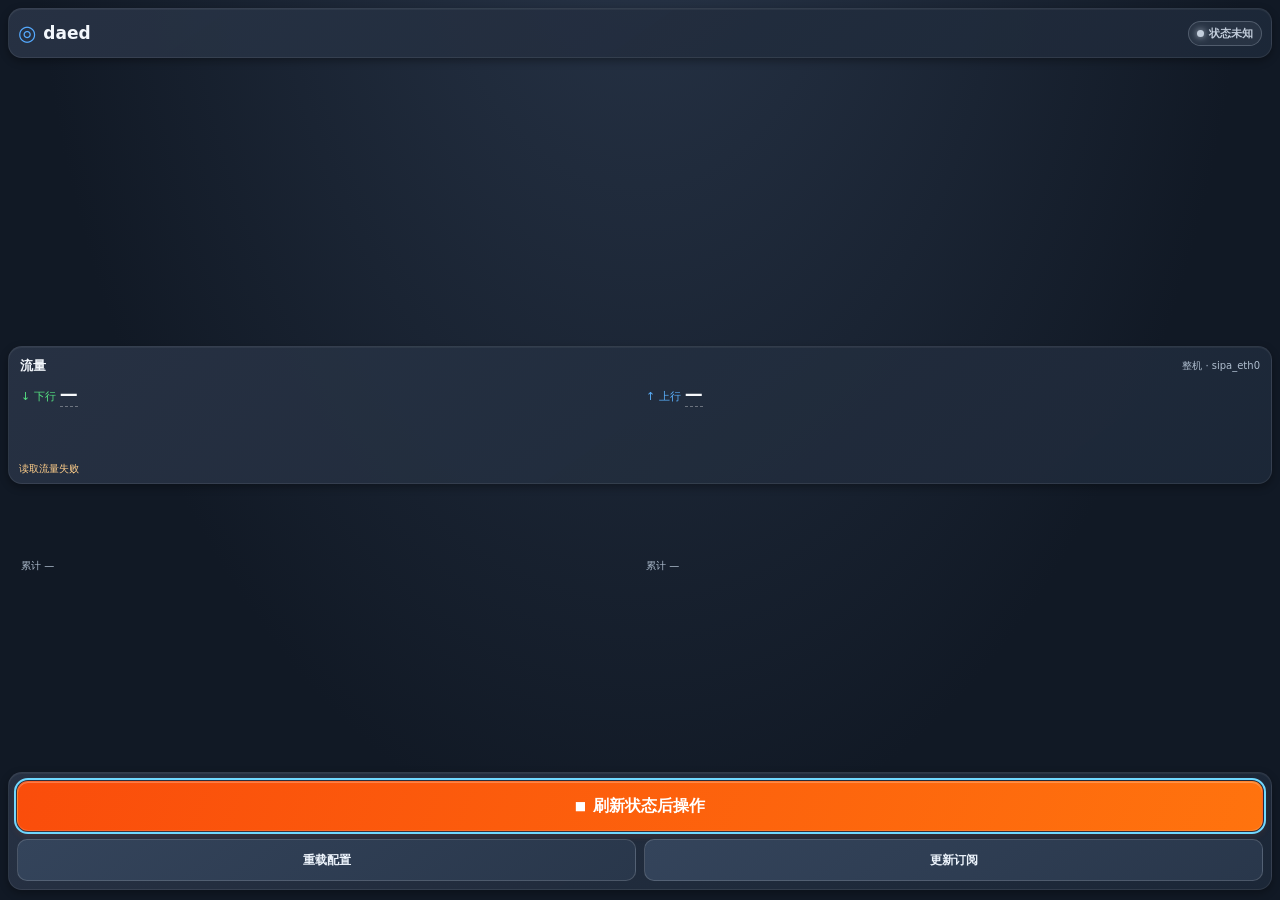
==== commit 4917a344: "fix(e5): restore compact DAED screen with live traffic" ====
--- a/openwrt/infoscreen-plugins/daed/index.html
+++ b/openwrt/infoscreen-plugins/daed/index.html
@@ -4,24 +4,42 @@
   <meta charset="utf-8">
   <meta name="viewport" content="width=device-width,initial-scale=1,maximum-scale=1,user-scalable=no">
   <meta name="color-scheme" content="dark">
-  <title>DAED开关</title>
+  <title>daed 代理</title>
   <link rel="stylesheet" href="daed.css">
   <script src="/sdk/e5.js"></script>
   <script defer src="daed.js"></script>
 </head>
 <body>
-  <header><div class="title">DAED开关</div><button class="back" id="exit" type="button">返回</button></header>
   <main>
     <section id="controls-view">
-      <section class="status" aria-live="polite"><span class="dot" id="status-dot"></span><span id="status-text">正在读取状态…</span><button class="refresh" id="refresh" type="button">刷新</button></section>
-      <section class="controls" aria-label="DAED控制">
-        <button class="control start" data-action="start" type="button"><span class="symbol">▶</span><span>启动</span></button>
-        <button class="control stop" data-action="stop" type="button"><span class="symbol">■</span><span>停止</span></button>
-        <button class="control reload" data-action="reload" type="button"><span class="symbol">↻</span><span>重载</span></button>
-        <button class="control subscriptions" data-action="subscriptions" type="button"><span class="symbol">⇩</span><span>更新订阅</span></button>
+      <section class="status-card" aria-live="polite">
+        <div class="service-name"><span class="globe">◎</span><strong>daed</strong></div>
+        <span class="status-pill"><span class="dot" id="status-dot"></span><span id="status-text">正在读取…</span></span>
       </section>
-      <p id="message" class="message" aria-live="assertive">选择要执行的操作。</p>
-      <p class="hint">停止和重载会影响当前代理连接。</p>
+      <section class="traffic-card" aria-label="实时流量">
+        <div class="traffic-heading"><strong>流量</strong><span id="interface-name">整机 · sipa_eth0</span></div>
+        <div class="traffic-grid">
+          <article class="traffic-metric download">
+            <div class="metric-title"><span>↓ 下行</span><button class="rate-value" id="download-rate" data-rate-toggle type="button" aria-label="点按切换上下行速率单位">—</button></div>
+            <svg class="sparkline" viewBox="0 0 100 24" preserveAspectRatio="none" aria-label="下行速度曲线"><polyline id="download-line" points=""></polyline></svg>
+            <small>累计 <span id="download-total">—</span></small>
+          </article>
+          <article class="traffic-metric upload">
+            <div class="metric-title"><span>↑ 上行</span><button class="rate-value" id="upload-rate" data-rate-toggle type="button" aria-label="点按切换上下行速率单位">—</button></div>
+            <svg class="sparkline" viewBox="0 0 100 24" preserveAspectRatio="none" aria-label="上行速度曲线"><polyline id="upload-line" points=""></polyline></svg>
+            <small>累计 <span id="upload-total">—</span></small>
+          </article>
+        </div>
+        <p id="traffic-note" class="traffic-note" hidden></p>
+      </section>
+      <section class="action-card" aria-label="DAED控制">
+        <button class="primary-action stop" id="toggle-daed" data-action="toggle" type="button"><span class="symbol">■</span><span id="toggle-label">停止代理</span></button>
+        <div class="secondary-actions">
+          <button class="secondary-action" data-action="reload" type="button">重载配置</button>
+          <button class="secondary-action" data-action="subscriptions" type="button">更新订阅</button>
+        </div>
+      </section>
+      <p id="message" class="message" aria-live="assertive" hidden>选择要执行的操作。</p>
     </section>
     <section id="subscriptions-view" class="sub-view" hidden aria-label="选择订阅">
       <div class="view-heading"><strong>选择要更新的订阅</strong><button class="small-button" id="logout" type="button">退出登录</button></div>
--- a/openwrt/infoscreen-plugins/daed/daed.css
+++ b/openwrt/infoscreen-plugins/daed/daed.css
@@ -1,148 +1,100 @@
 :root {
   color-scheme: dark;
   font-family: system-ui, "Noto Sans CJK SC", sans-serif;
-  background: #101925;
-  color: #f4f8ff;
+  background: #101722;
+  color: #f3f7fc;
 }
 
 * { box-sizing: border-box; }
+html, body { width: 100%; height: 100%; margin: 0; overflow: hidden; }
+body { display: flex; flex-direction: column; background: radial-gradient(ellipse at 50% -25%, #29364a, #111925 68%); }
+button { color: inherit; font: inherit; cursor: pointer; touch-action: manipulation; }
+[hidden] { display: none !important; }
 
-html, body { width: 100%; height: 100%; margin: 0; overflow: hidden; }
+main { display: flex; flex: 1; flex-direction: column; min-height: 0; padding: 8px 8px 10px; }
+#controls-view { display: flex; flex: 1; flex-direction: column; justify-content: space-between; min-height: 0; gap: 9px; }
+.status-card, .traffic-card, .action-card {
+  flex: none;
+  border: 1px solid #ffffff14;
+  border-radius: 14px;
+  background: linear-gradient(145deg, #283345eF, #1d2838f2);
+  box-shadow: 0 3px 8px #0005, inset 0 1px #ffffff0c;
+}
+.status-card { min-height: 50px; display: flex; align-items: center; justify-content: space-between; padding: 6px 9px; }
+.service-name { display: flex; align-items: center; gap: 7px; font-size: 17px; }
+.globe { color: #55aaff; font-size: 21px; line-height: 1; }
+.status-pill { display: inline-flex; align-items: center; gap: 5px; margin-left: 3px; padding: 4px 8px; border: 1px solid #20da8755; border-radius: 20px; background: #0a9b5225; color: #63e9a2; font-size: 11px; font-weight: 700; white-space: nowrap; }
+.status-pill.off { border-color: #ff7a7255; background: #f0473b20; color: #ff9991; }
+.status-pill.unknown { border-color: #c3cedc44; background: #c3cedc12; color: #c3cedc; }
+.dot { width: 7px; height: 7px; border-radius: 50%; background: currentColor; box-shadow: 0 0 7px currentColor; }
 
-body { display: flex; flex-direction: column; background: radial-gradient(ellipse at top, #1b3045, #101925 72%); }
+.traffic-card { flex: 0 1 138px; max-height: 138px; min-height: 0; display: flex; flex-direction: column; padding: 10px 10px 8px; }
+.traffic-heading { display: flex; flex: none; align-items: center; justify-content: space-between; margin: 0 1px 8px; font-size: 13px; }
+.traffic-heading span { color: #aebdce; font-size: 10px; }
+.traffic-grid { display: grid; flex: 1; min-height: 0; grid-template-columns: 1fr 1fr; gap: 8px; }
+.traffic-metric { display: flex; min-width: 0; flex-direction: column; justify-content: space-between; padding: 1px 2px; }
+.metric-title { display: flex; align-items: baseline; gap: 4px; white-space: nowrap; font-size: 11px; color: #b8c5d4; }
+.rate-value { appearance: none; padding: 0 0 1px; border: 0; border-bottom: 1px dashed #ffffff55; background: transparent; color: #f7f9fc; font: inherit; font-size: 18px; font-weight: 800; line-height: 1.15; white-space: nowrap; touch-action: manipulation; }
+.rate-value:active { color: #70d8ff; border-bottom-color: currentColor; }
+.rate-value:focus-visible { outline: 1px solid #70d8ff; outline-offset: 2px; border-radius: 2px; }
+.download .metric-title span { color: #55e181; }
+.upload .metric-title span { color: #59aef9; }
+.sparkline { display: block; flex: 1; min-height: 32px; width: 100%; height: auto; margin: 3px 0 2px; overflow: visible; }
+.sparkline polyline { fill: none; stroke: #55e181; stroke-width: 2; vector-effect: non-scaling-stroke; stroke-linecap: round; stroke-linejoin: round; }
+.upload .sparkline polyline { stroke: #59aef9; }
+.traffic-metric small { display: block; flex: none; overflow: hidden; color: #aebdce; font-size: 10px; text-overflow: ellipsis; white-space: nowrap; }
+.traffic-note { margin: 5px 0 0; color: #ffce8a; font-size: 10px; line-height: 1.3; }
 
-header {
-  flex: none;
-  min-height: 48px;
+.action-card { flex: none; padding: 8px; }
+.primary-action {
+  width: 100%;
+  min-height: 50px;
   display: flex;
   align-items: center;
-  justify-content: space-between;
-  gap: 8px;
-  padding: 5px 12px;
-  border-bottom: 1px solid #ffffff20;
-  background: #101925cc;
+  justify-content: center;
+  gap: 7px;
+  border: 1px solid #ffffff20;
+  border-radius: 11px;
+  background: linear-gradient(110deg, #fa4d0b, #ff730e);
+  box-shadow: 0 3px 8px #d94b1838, inset 0 1px #ffffff40;
+  color: white;
+  font-size: 16px;
+  font-weight: 800;
 }
-
-.title { font-size: 19px; font-weight: 750; letter-spacing: .04em; }
-
-button {
-  color: inherit;
-  font: inherit;
-  cursor: pointer;
-  touch-action: manipulation;
-}
-
-.back, .refresh {
-  min-width: 56px;
-  min-height: 38px;
-  padding: 4px 9px;
-  border: 1px solid #ffffff30;
-  border-radius: 10px;
-  background: #ffffff0c;
-  font-size: 14px;
-}
-
-main { display: flex; flex: 1; flex-direction: column; min-height: 0; padding: 10px 12px 8px; gap: 10px; }
-
-[hidden] { display: none !important; }
-
-#controls-view { display: flex; flex: 1; flex-direction: column; min-height: 0; gap: 10px; }
+.primary-action.start { background: linear-gradient(110deg, #099b62, #18bb7c); box-shadow: 0 3px 8px #0c9b6238, inset 0 1px #ffffff40; }
+.primary-action:active, .secondary-action:active { filter: brightness(1.16); transform: translateY(1px); }
+.primary-action:disabled, .secondary-action:disabled { opacity: .58; cursor: default; }
+.symbol { font-size: 12px; }
+.secondary-actions { display: grid; grid-template-columns: 1fr 1fr; gap: 8px; margin-top: 8px; }
+.secondary-action { min-width: 0; min-height: 42px; padding: 4px; border: 1px solid #ffffff28; border-radius: 10px; background: linear-gradient(145deg, #34445b, #29374b); color: #edf4fc; font-size: 12px; font-weight: 700; }
+.message { flex: none; margin: 0; padding: 4px 7px; border: 1px solid #ffffff18; border-radius: 8px; background: #ffffff0b; color: #d5e1ed; font-size: 10px; line-height: 1.3; }
+.message.error { border-color: #ff778655; color: #ffb4ba; }
+.message.success { border-color: #39e7a455; color: #96f4cb; }
 
 .sub-view { display: flex; flex: 1; flex-direction: column; min-height: 0; gap: 7px; overflow: hidden; }
-.view-heading { display: flex; flex: none; align-items: center; justify-content: space-between; gap: 8px; font-size: 17px; }
-.small-button { min-height: 34px; padding: 4px 8px; border: 1px solid #ffffff30; border-radius: 8px; background: #ffffff0c; color: inherit; font-size: 13px; font-weight: 650; }
+.view-heading { display: flex; flex: none; align-items: center; justify-content: space-between; gap: 8px; font-size: 15px; }
+.small-button { min-height: 32px; padding: 4px 8px; border: 1px solid #ffffff30; border-radius: 8px; background: #ffffff0c; color: inherit; font-size: 12px; font-weight: 650; }
 .small-button.primary { border-color: #39e7a488; background: #39e7a422; color: #96f4cb; }
 .small-button:focus-visible, .subscription-item:focus-visible { outline: 2px solid #70d8ff; outline-offset: 1px; }
 .pairing { display: flex; flex: 1; min-height: 0; flex-direction: column; align-items: center; justify-content: center; gap: 5px; }
-.pairing p { flex: none; margin: 0; text-align: center; font-size: 12px; }
-.qr-code { display: grid; place-items: center; width: min(42vw, 180px); height: min(42vw, 180px); padding: 6px; border-radius: 8px; background: white; }
+.pairing p { flex: none; margin: 0; text-align: center; font-size: 11px; }
+.qr-code { display: grid; place-items: center; width: min(39vw, 165px); height: min(39vw, 165px); padding: 5px; border-radius: 8px; background: white; }
 .qr-code svg { display: block; width: 100%; height: 100%; }
-.pairing .message { width: 100%; min-height: 30px; max-height: 42px; padding: 5px 7px; }
+.pairing .message { width: 100%; min-height: 28px; max-height: 40px; padding: 4px 6px; }
 .subscription-list { display: flex; flex: 1; flex-direction: column; gap: 6px; min-height: 0; overflow-y: auto; }
-.subscription-item { display: flex; flex: none; justify-content: space-between; align-items: center; gap: 8px; min-height: 42px; padding: 6px 9px; border: 1px solid #ffffff26; border-radius: 9px; background: #ffffff0c; color: inherit; text-align: left; font-size: 14px; }
+.subscription-item { display: flex; flex: none; justify-content: space-between; align-items: center; gap: 8px; min-height: 38px; padding: 5px 8px; border: 1px solid #ffffff26; border-radius: 9px; background: #ffffff0c; color: inherit; text-align: left; font-size: 12px; }
 .subscription-item small { color: #b6c8d9; white-space: nowrap; }
-.sub-view .message { max-height: 44px; min-height: 34px; }
+.sub-view .message { max-height: 42px; min-height: 30px; }
 
-.status {
-  flex: none;
-  min-height: 44px;
-  display: flex;
-  align-items: center;
-  gap: 8px;
-  padding: 3px 2px;
-  font-size: 15px;
-  font-weight: 650;
+button:focus-visible { outline: 2px solid #70d8ff; outline-offset: 1px; }
+@media (max-height: 300px) {
+  main { padding: 4px 6px; }
+  #controls-view { gap: 5px; }
+  .status-card { min-height: 38px; padding-block: 3px; }
+  .traffic-card { padding: 5px 7px; }
+  .traffic-heading { margin-bottom: 3px; }
+  .sparkline { min-height: 22px; }
+  .action-card { padding: 5px; }
+  .primary-action { min-height: 38px; }
+  .secondary-action { min-height: 32px; }
 }
-
-.dot { width: 11px; height: 11px; flex: none; border-radius: 50%; background: #8794a5; box-shadow: 0 0 10px #8794a566; }
-.dot.on { background: #39e7a4; box-shadow: 0 0 12px #39e7a488; }
-.dot.off { background: #ff7786; box-shadow: 0 0 12px #ff778666; }
-.refresh { margin-left: auto; }
-
-.controls {
-  flex: 1;
-  min-height: 0;
-  display: grid;
-  grid-template-columns: repeat(2, minmax(0, 1fr));
-  grid-template-rows: repeat(2, minmax(74px, 1fr));
-  gap: 10px;
-}
-
-.control {
-  min-width: 0;
-  display: flex;
-  flex-direction: column;
-  justify-content: center;
-  align-items: center;
-  gap: 4px;
-  padding: 7px 4px;
-  border: 1px solid #ffffff2b;
-  border-radius: 17px;
-  background: linear-gradient(145deg, #243b54, #192a3c);
-  box-shadow: 0 4px 10px #0004, inset 0 1px #ffffff18;
-  font-size: 18px;
-  font-weight: 750;
-}
-
-.control:active { transform: translateY(1px); filter: brightness(1.2); }
-.control:focus-visible, .back:focus-visible, .refresh:focus-visible { outline: 3px solid #70d8ff; outline-offset: 2px; }
-.control:disabled { opacity: .55; cursor: default; }
-.start { border-color: #39e7a455; }
-.stop { border-color: #ff778655; }
-.subscriptions { border-color: #4db7ff55; }
-.symbol { font-size: 25px; line-height: 1; color: #70d8ff; }
-.start .symbol { color: #39e7a4; }
-.stop .symbol { color: #ff7786; }
-
-.message {
-  flex: none;
-  min-height: 39px;
-  max-height: 58px;
-  overflow: hidden;
-  margin: 0;
-  padding: 8px 10px;
-  border: 1px solid #ffffff1b;
-  border-radius: 10px;
-  background: #ffffff09;
-  color: #d5e1ed;
-  font-size: 12px;
-  line-height: 1.45;
-}
-
-.message.error { border-color: #ff778655; color: #ffb4ba; }
-.message.success { border-color: #39e7a455; color: #96f4cb; }
-.hint { flex: none; margin: 0; color: #a8bbce; text-align: center; font-size: 11px; }
-
-@media (max-height: 390px) {
-  header { min-height: 42px; }
-  main { padding-top: 5px; gap: 5px; }
-  .status { min-height: 36px; }
-  .controls { grid-template-rows: repeat(2, minmax(58px, 1fr)); gap: 6px; }
-  .control { border-radius: 13px; font-size: 16px; }
-  .symbol { font-size: 20px; }
-  .message { min-height: 32px; padding-block: 5px; }
-  .sub-view { gap: 4px; }
-  .small-button { min-height: 29px; padding: 3px 5px; font-size: 11px; }
-  .subscription-item { min-height: 35px; font-size: 12px; }
-  .qr-code { width: min(36vw, 135px); height: min(36vw, 135px); }
-}
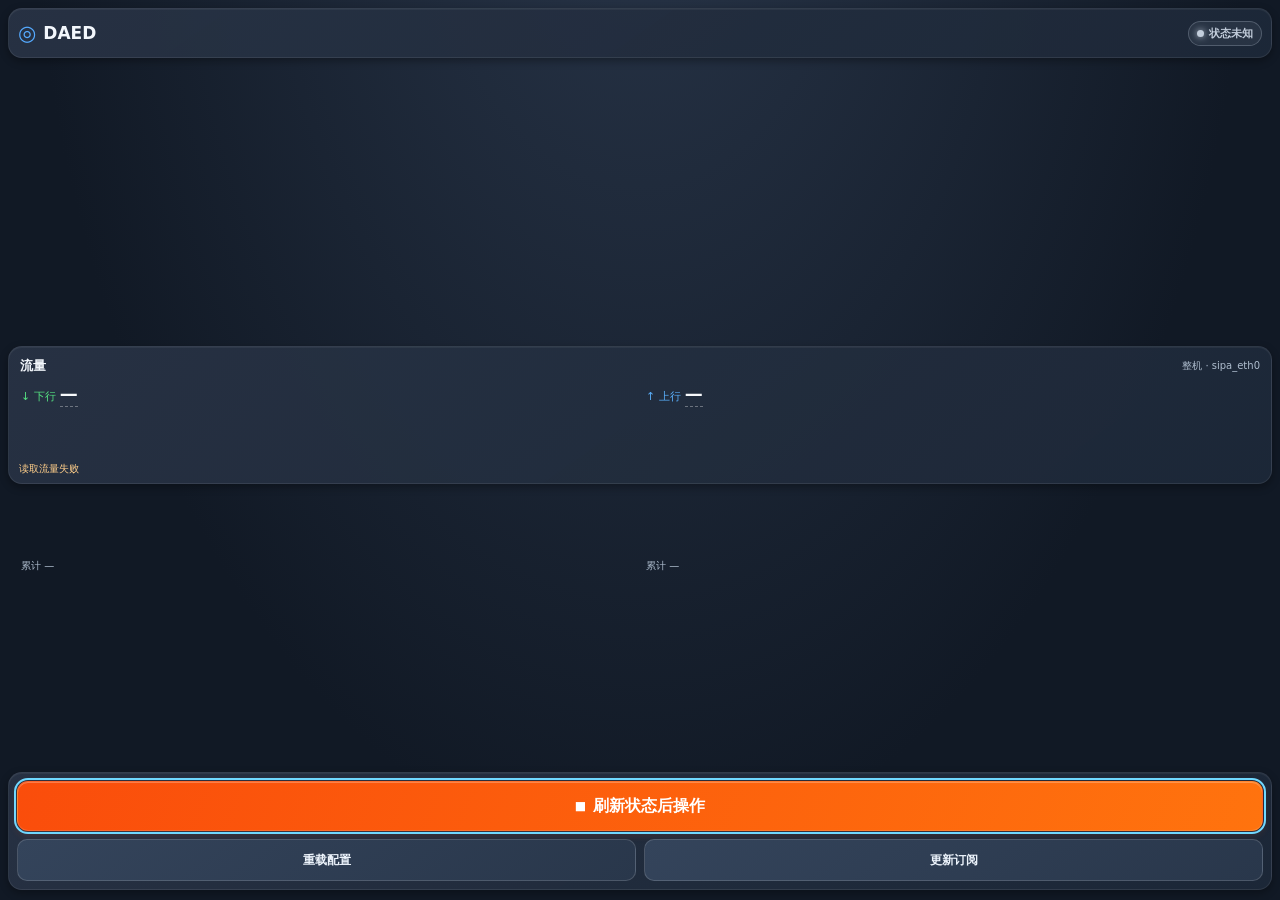
==== commit 9c02bc3c: "Sync E5 upstream and add WPS firmware variant" ====
--- a/openwrt/infoscreen-plugins/daed/index.html
+++ b/openwrt/infoscreen-plugins/daed/index.html
@@ -4,7 +4,7 @@
   <meta charset="utf-8">
   <meta name="viewport" content="width=device-width,initial-scale=1,maximum-scale=1,user-scalable=no">
   <meta name="color-scheme" content="dark">
-  <title>daed 代理</title>
+  <title>DAED 代理</title>
   <link rel="stylesheet" href="daed.css">
   <script src="/sdk/e5.js"></script>
   <script defer src="daed.js"></script>
@@ -13,7 +13,7 @@
   <main>
     <section id="controls-view">
       <section class="status-card" aria-live="polite">
-        <div class="service-name"><span class="globe">◎</span><strong>daed</strong></div>
+        <div class="service-name"><span class="globe">◎</span><strong>DAED</strong></div>
         <span class="status-pill"><span class="dot" id="status-dot"></span><span id="status-text">正在读取…</span></span>
       </section>
       <section class="traffic-card" aria-label="实时流量">
@@ -44,7 +44,7 @@
     <section id="subscriptions-view" class="sub-view" hidden aria-label="选择订阅">
       <div class="view-heading"><strong>选择要更新的订阅</strong><button class="small-button" id="logout" type="button">退出登录</button></div>
       <div id="pairing" class="pairing" hidden>
-        <p>手机连接 E5 Wi-Fi 后扫码登录 daed</p><div id="qr-code" class="qr-code" aria-label="登录二维码"></div>
+        <p>手机连接 E5 Wi-Fi 后扫码登录 DAED</p><div id="qr-code" class="qr-code" aria-label="登录二维码"></div>
         <p id="pair-message" class="message">二维码有效期 5 分钟</p><button class="small-button" id="new-qr" type="button">刷新二维码</button>
       </div>
       <div id="subscription-list" class="subscription-list" data-nav-grid></div>
